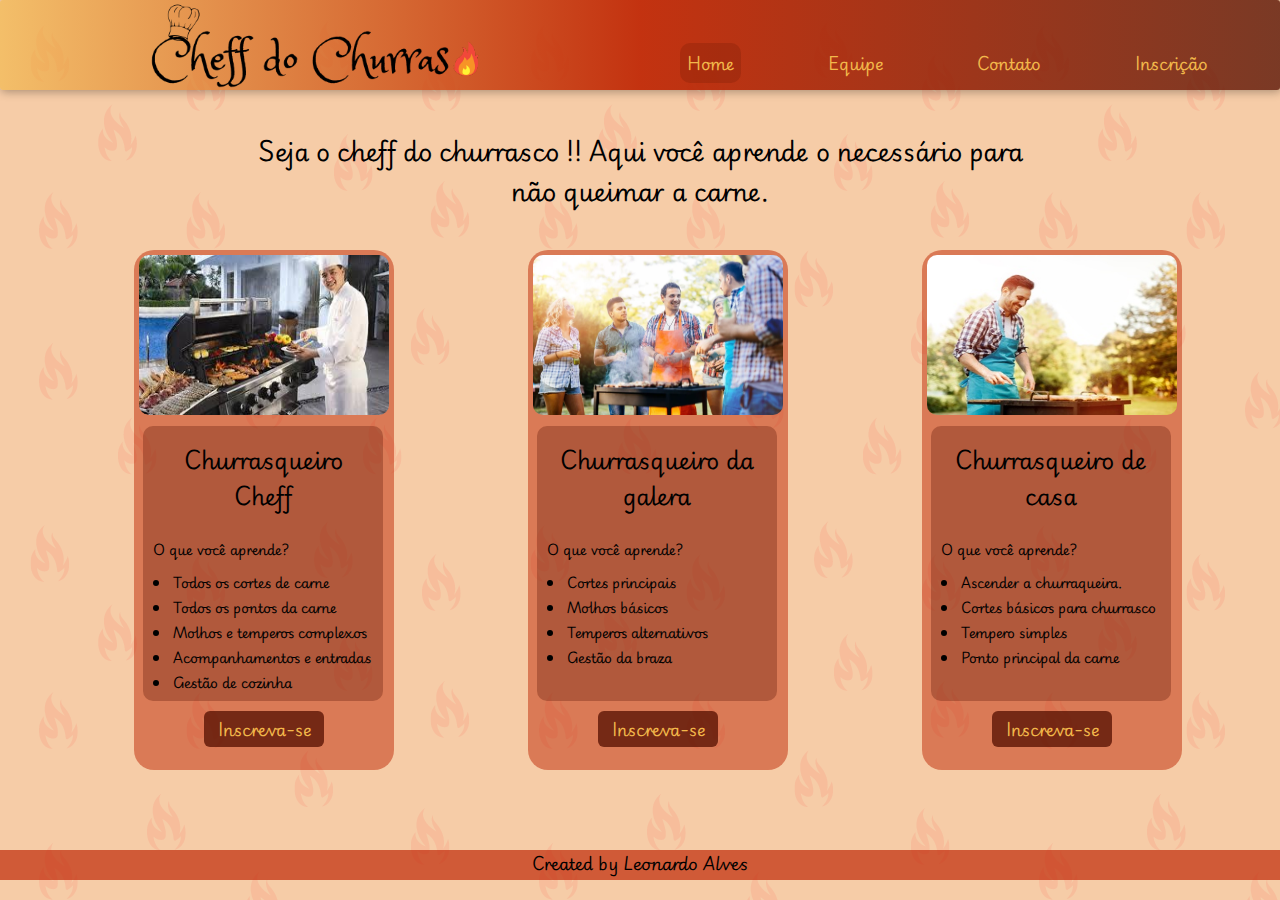
==== index.html @ 3b256075 "Rename Index.html to index.html" ====
<!DOCTYPE html>
<html lang="pt-br">
<head>
    <meta charset="UTF-8">
    <meta name="viewport" content="width=device-width, initial-scale=1.0">
    <title>Cheff Do Churras</title>
    <link rel="stylesheet" href="CSS/style.css">
    <style>
        @import url('https://fonts.googleapis.com/css2?family=Playwrite+GB+S:ital,wght@0,100..400;1,100..400&display=swap');
    </style>
        
        
</head>
<body id="home">
    <header>
        <div id="logo">
            <img src="IMG/logo-final.png" alt="logo">
        </div>
        <nav>
            <ul>
                <li><a id="hm" href="#">Home</a></li>
                <li><a href="View/equipe.html">Equipe</a></li>
                <li><a href="View/contato.html">Contato</a></li>
                <li><a href="View/inscricao.html">Inscrição</a></li>
            </ul>
        </nav>
       
    </header>
    <main>
        
        <h3>Seja o cheff do churrasco !! Aqui você aprende o necessário para não queimar a carne.</h3>
       
        <div id="conteudo">
            <section class="conteudo-sec" id="sessao-1">
                <img src="IMG/chef-profissional.jpg" alt="" class="imagens">
                <div id="conteiner-descrition">
                    <h4>Churrasqueiro Cheff</h4>
                    <h6>O que você aprende?</h6>
                    <ul>
                        <li>Todos os cortes de carne</li>
                        <li>Todos os pontos da carne</li>
                        <li>Molhos e temperos complexos</li>
                        <li>Acompanhamentos e entradas</li>
                        <li>Gestão de cozinha</li>
                    </ul>
                </div>
                <a href="View/inscricao.html" class="btn-inscrever" onclick="msg()">Inscreva-se</a>
            </section>

            <section class="conteudo-sec" id="sessao-2">
                <img src="IMG/churrasco-amigos.webp" alt="" class="imagens">
                <div id="conteiner-descrition">
                    <h4>Churrasqueiro da galera</h4>
                    <h6>O que você aprende?</h6>
                    <ul>
                        <li>Cortes principais</li>
                        <li>Molhos básicos</li>
                        <li>Temperos alternativos</li>
                        <li>Gestão da braza</li>
                        
                    </ul>
                </div>
                <a href="View/inscricao.html" class="btn-inscrever" onclick="msg()">Inscreva-se</a>
            </section>

            <section class="conteudo-sec" id="sessao-3">
               <img src="IMG/homen-churrasqueira.jpg" alt="" class="imagens">
                <div id="conteiner-descrition">
                    <h4>Churrasqueiro de casa</h4>
                    <h6>O que você aprende?</h6>
                    <ul>
                        <li>Ascender a churraqueira.</li>
                        <li>Cortes básicos para churrasco</li>
                        <li>Tempero simples</li>
                        <li>Ponto principal da carne</li>
                    </ul>
                </div>
                <a href="View/inscricao.html" class="btn-inscrever" onclick="msg()">Inscreva-se</a>
            </section>

        </div>
    </main>
    
    <footer>
        <P>Created by <em>Leonardo Alves</em></P>
    </footer>

    <script>
        function msg() {
            alert("Você será direcionado para a página de Inscrição !!");
        }
    </script>
</body>
</html>
---- CSS/style.css ----
*{
    margin: 0px;
    padding: 0px;
}

/* topo - Header */
header{
    background-image: linear-gradient(to right,#f2b84bab,#bf2604ec,#591202c9);
    height: 90px;
    box-shadow: 1px 2px 10px rgba(0, 0, 0, 0.301);
    border-radius: 3px;
}
header #logo img{
   position: relative;
   float: left;
   left: 150px;
   width: 330px;
}
header nav{
    margin-top: 50px;
    width: 50%;
    float: right;
}
header nav ul li{
    list-style: none;
    float: left;
    margin: 0px 40px;
}
a{
    text-decoration: none;
    color: #F2B84B;
    font-size: 1em;
    padding: 7px;
}
a:hover{
    background-color: #59120233;
    border-radius: 10px;
}
/* conteudo - body */
h3{
    
    margin: 40px auto;
    text-align: center;
    font-size: 1.5em;
    width: 800px;
}
body{
    background-image: url(../IMG/fundo.png);
    background-color: #f2801d2d;
    width: 100%;
    height: 100%;
    font-family:"Playwrite GB S";
}
#home a#hm, #contato a#ctt, #inscricao a#ins, #equipe a#eq{
    background-color: #59120233;
    border-radius: 10px;
}

#conteudo{
    width: 1341px;
    margin: 0px auto;
    height: 600px;
}
.conteudo-sec{
    width: 260px;
    height: 520px;
    margin: 0% 10%;
    background-color: #bf26047e;
    border-radius: 20px;
    position: relative;
    float: left;
}
#sessao-2{
    margin: 0%;
}
.imagens{
    width: 250px;
    height: 160px;
    margin:2%;
    border-radius: 10px;
}
#conteiner-descrition{
    width: 220px;
    height: 255px;
    margin: 0% 3.5%;
    border-radius: 10px;
    background-color: #59120250;
    padding: 10px;
}
#conteiner-descrition h4{
    text-align: center;
    margin:2% 0%;
    font-size: 22px;
}
#conteiner-descrition h6{
    margin: 25px 0px 10px 0px;
    font-size: 13px;
}
#conteiner-descrition ul li{
    font-size: 13px;
    list-style: inside;
    line-height: 25px;
}
.btn-inscrever{
    
    text-align: center;
    margin: 10px auto;
    padding: 5px;
    width: 110px;
    display: block;
    background-color: #591202c7;
    border-radius: 6px;
}
.btn-inscrever:hover{
    padding: 10px 15px;
    transition: ease-in;
    transition: 250ms;
    background-color: #460f03;
}
 /* rodapé  */
footer{
    text-align: center;
    height: 30px;
    background-color: #bf2604af;
}
footer em{
    font-weight: bolder;
}
/* PAGINA CONTATO */
body#contato  main form{
    position: relative;
    display: block;
    width: 240px;
    height: 250px;
    background-color:  rgba(160, 81, 45, 0.747);
    padding: 10px;
    margin:0px auto;
    top: 100px;
}
body#contato main form div{
    margin: 5px 0;
}
body#contato textarea{
    width: 230px;
    height: 100px;
}
body#contato #btn-form{
    display: block;
    height: 35px;
    width: 70px;
    margin: 10px auto;
}
body#contato main{
    height: 521px;
}

/* PAGINA INSCRIÇÃO */

body#inscricao  main form{
    position: relative;
    display: block;
    width: 240px;
    height: 250px;
    background-color: rgba(160, 81, 45, 0.747);
    padding: 10px;
    margin:0px auto;
    top: 100px;
}
body#inscricao main form div{
    margin: 20px 0;
}
body#inscricao #btn-form{
    display: block;
    height: 35px;
    width: 70px;
    margin: 10px auto;
}
body#inscricao main{
    height: 521px;
}
body#inscricao input[type="tel"]{
    width: 130px;
}

/* PAGINA EQUIPE */
body#equipe main{
    height: 501px;
}
body#equipe .foto{
    width: 200px;
    height: 140px;
    border-radius: 5px 5px 0px 0px;
}
body#equipe section{
    margin-top: 20px;
}
body#equipe section .conteiner{
    margin: 0 auto;
    width: 910px;
}
body#equipe .conteiner-pessoa{
    display: inline-block;
    width: 200px;
    background-color: #bf26047e;
    border-radius: 5px;
    margin: 0px 50px;
}
body#equipe main section .teste{
    margin-left: 150px;
}

body#equipe section div p, h5{
    margin: 5px;
}
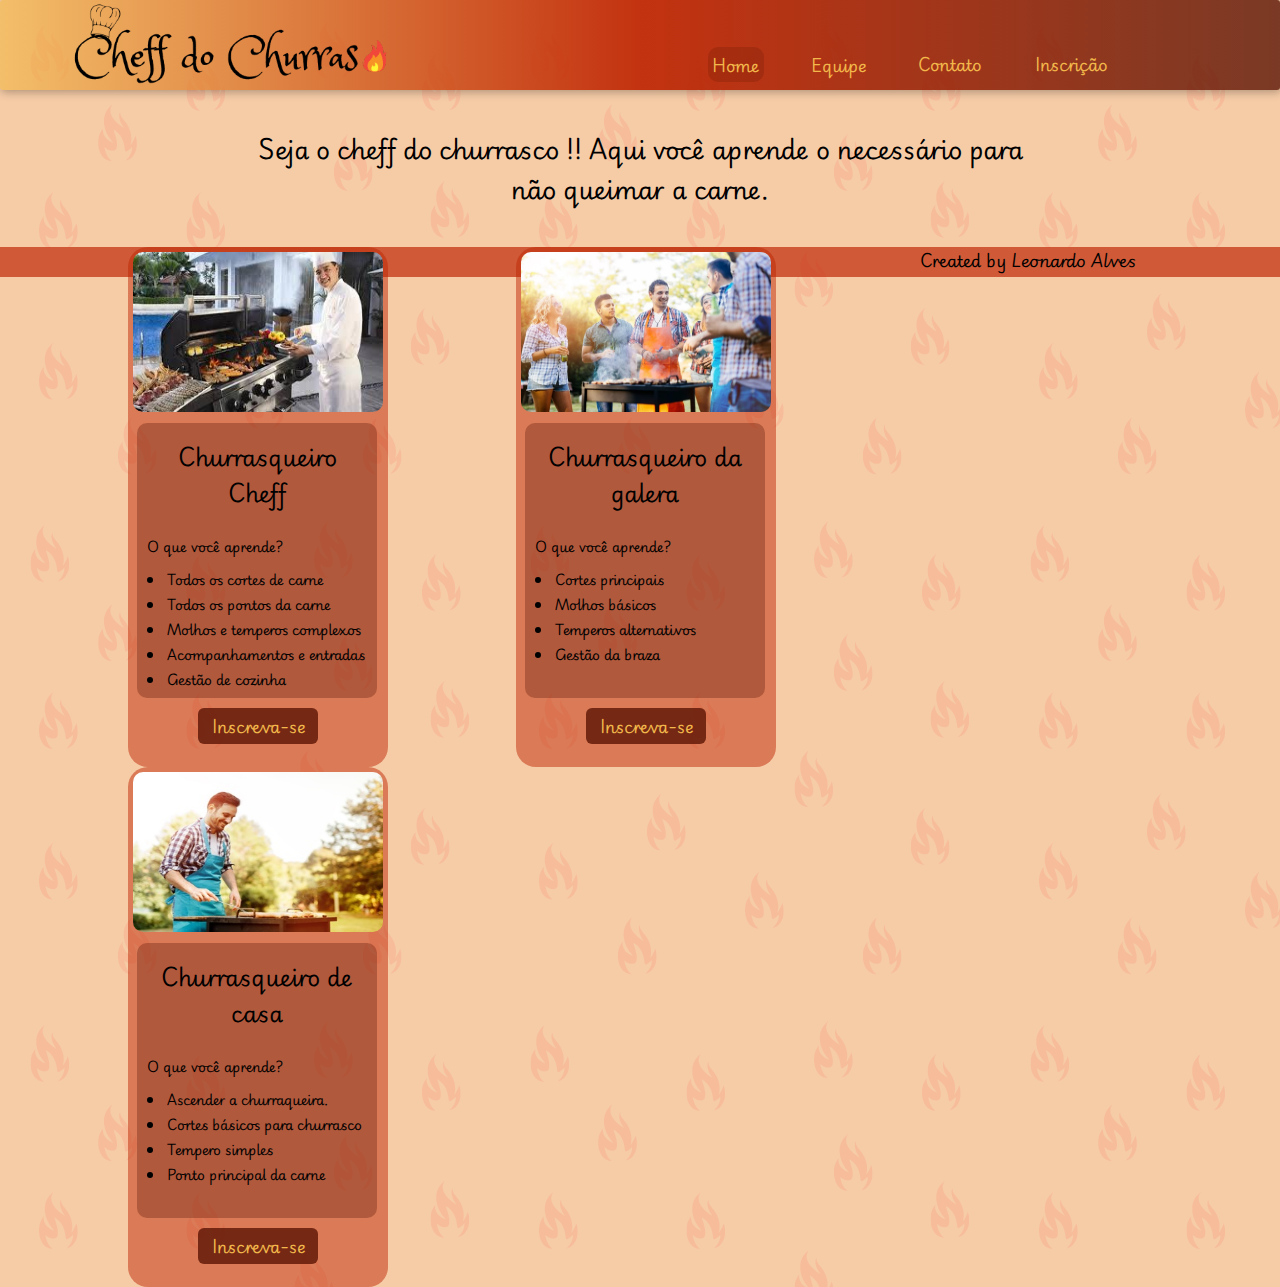
==== commit 9b7266c9: "Reformulação header" ====
--- a/index.html
+++ b/index.html
@@ -24,7 +24,6 @@
                 <li><a href="View/inscricao.html">Inscrição</a></li>
             </ul>
         </nav>
-       
     </header>
     <main>
         
@@ -44,7 +43,7 @@
                         <li>Gestão de cozinha</li>
                     </ul>
                 </div>
-                <a href="View/inscricao.html" class="btn-inscrever" onclick="msg()">Inscreva-se</a>
+                <a href="View/inscricao.html " class="btn-inscrever" onclick="msg()">Inscreva-se</a>
             </section>
 
             <section class="conteudo-sec" id="sessao-2">
--- a/CSS/style.css
+++ b/CSS/style.css
@@ -6,31 +6,33 @@
 /* topo - Header */
 header{
     background-image: linear-gradient(to right,#f2b84bab,#bf2604ec,#591202c9);
-    height: 90px;
+    height: 5%;
     box-shadow: 1px 2px 10px rgba(0, 0, 0, 0.301);
     border-radius: 3px;
+    display: flex;
+    justify-content: space-around;
 }
 header #logo img{
-   position: relative;
-   float: left;
-   left: 150px;
-   width: 330px;
+   width: 70%;
 }
 header nav{
-    margin-top: 50px;
-    width: 50%;
-    float: right;
+    width: 40%;
+    align-self: flex-end;
+    height: 1%;
+    margin: 1%;
+}
+header nav ul{
+    display: flex;    
 }
 header nav ul li{
     list-style: none;
-    float: left;
-    margin: 0px 40px;
+    margin: 0% 5%;
 }
 a{
     text-decoration: none;
     color: #F2B84B;
     font-size: 1em;
-    padding: 7px;
+    padding: 10%;
 }
 a:hover{
     background-color: #59120233;
@@ -39,16 +41,16 @@
 /* conteudo - body */
 h3{
     
-    margin: 40px auto;
+    margin: 3% auto;
     text-align: center;
     font-size: 1.5em;
     width: 800px;
 }
 body{
+    width: 100%;
+    height: 100%;
     background-image: url(../IMG/fundo.png);
     background-color: #f2801d2d;
-    width: 100%;
-    height: 100%;
     font-family:"Playwrite GB S";
 }
 #home a#hm, #contato a#ctt, #inscricao a#ins, #equipe a#eq{
@@ -57,9 +59,10 @@
 }
 
 #conteudo{
-    width: 1341px;
+    width: 100%;
     margin: 0px auto;
-    height: 600px;
+    
+    background-color: turquoise;
 }
 .conteudo-sec{
     width: 260px;
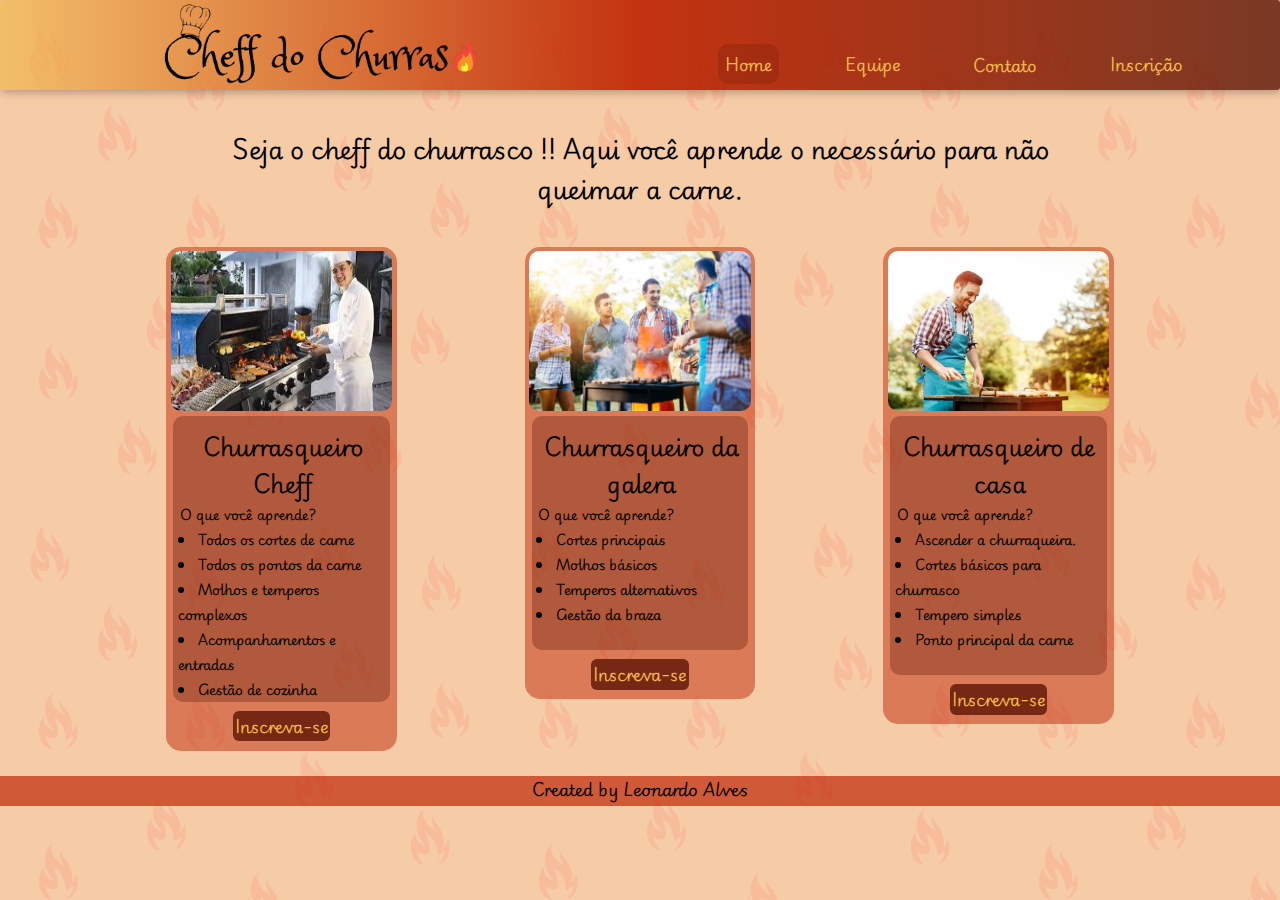
==== commit a400f219: "Reformulação conteudo central" ====
--- a/index.html
+++ b/index.html
@@ -32,7 +32,7 @@
         <div id="conteudo">
             <section class="conteudo-sec" id="sessao-1">
                 <img src="IMG/chef-profissional.jpg" alt="" class="imagens">
-                <div id="conteiner-descrition">
+                <div class="conteiner-descrition">
                     <h4>Churrasqueiro Cheff</h4>
                     <h6>O que você aprende?</h6>
                     <ul>
@@ -48,7 +48,7 @@
 
             <section class="conteudo-sec" id="sessao-2">
                 <img src="IMG/churrasco-amigos.webp" alt="" class="imagens">
-                <div id="conteiner-descrition">
+                <div class="conteiner-descrition">
                     <h4>Churrasqueiro da galera</h4>
                     <h6>O que você aprende?</h6>
                     <ul>
@@ -56,7 +56,6 @@
                         <li>Molhos básicos</li>
                         <li>Temperos alternativos</li>
                         <li>Gestão da braza</li>
-                        
                     </ul>
                 </div>
                 <a href="View/inscricao.html" class="btn-inscrever" onclick="msg()">Inscreva-se</a>
@@ -64,7 +63,7 @@
 
             <section class="conteudo-sec" id="sessao-3">
                <img src="IMG/homen-churrasqueira.jpg" alt="" class="imagens">
-                <div id="conteiner-descrition">
+                <div class="conteiner-descrition">
                     <h4>Churrasqueiro de casa</h4>
                     <h6>O que você aprende?</h6>
                     <ul>
--- a/CSS/style.css
+++ b/CSS/style.css
@@ -14,6 +14,7 @@
 }
 header #logo img{
    width: 70%;
+   margin-left: 20%;
 }
 header nav{
     width: 40%;
@@ -26,13 +27,13 @@
 }
 header nav ul li{
     list-style: none;
-    margin: 0% 5%;
-}
-a{
+    margin: 0% 7%;
+}
+li a{
     text-decoration: none;
     color: #F2B84B;
     font-size: 1em;
-    padding: 10%;
+    padding: 15%;
 }
 a:hover{
     background-color: #59120233;
@@ -44,7 +45,7 @@
     margin: 3% auto;
     text-align: center;
     font-size: 1.5em;
-    width: 800px;
+    width: 70%;
 }
 body{
     width: 100%;
@@ -60,59 +61,63 @@
 
 #conteudo{
     width: 100%;
-    margin: 0px auto;
-    
-    background-color: turquoise;
+    margin: 2% auto;
+    display: flex;
+    justify-content: center;
 }
 .conteudo-sec{
-    width: 260px;
-    height: 520px;
+    width: 18%;
+    height: 100%;
+    background-color: #bf26047e;
+    border-radius: 15px;
     margin: 0% 10%;
-    background-color: #bf26047e;
-    border-radius: 20px;
-    position: relative;
-    float: left;
+    display: flex;
+    flex-direction: column;
+    align-items: center;
+    box-sizing: border-box;
 }
 #sessao-2{
     margin: 0%;
 }
 .imagens{
-    width: 250px;
+    width: 96%;
     height: 160px;
-    margin:2%;
-    border-radius: 10px;
-}
-#conteiner-descrition{
-    width: 220px;
-    height: 255px;
-    margin: 0% 3.5%;
+    border-radius: 10px;
+    margin: 2% 0%;
+}
+#sessao-2 .conteiner-descrition, #sessao-3 .conteiner-descrition{
+    padding-bottom: 10%;
+}
+.conteiner-descrition{
+    width: 94%;
+    height: 60%;
     border-radius: 10px;
     background-color: #59120250;
-    padding: 10px;
-}
-#conteiner-descrition h4{
-    text-align: center;
-    margin:2% 0%;
-    font-size: 22px;
-}
-#conteiner-descrition h6{
-    margin: 25px 0px 10px 0px;
-    font-size: 13px;
-}
-#conteiner-descrition ul li{
+    padding: 5% 1% 0% 2%;
+    box-sizing: border-box;
+}
+.conteiner-descrition h4{
+    text-align: center;
+    font-size: 1.4em;
+}
+.conteiner-descrition h6{
+    font-size: 0.8em;
+    margin:1%;
+}
+.conteiner-descrition ul li{
     font-size: 13px;
     list-style: inside;
     line-height: 25px;
 }
 .btn-inscrever{
-    
-    text-align: center;
-    margin: 10px auto;
-    padding: 5px;
-    width: 110px;
-    display: block;
+    text-align: center;
     background-color: #591202c7;
     border-radius: 6px;
+    text-decoration: none;
+    color: #F2B84B;
+    font-size: 1em;
+    padding: 1%;
+    margin: 4% 0%;
 }
 .btn-inscrever:hover{
     padding: 10px 15px;
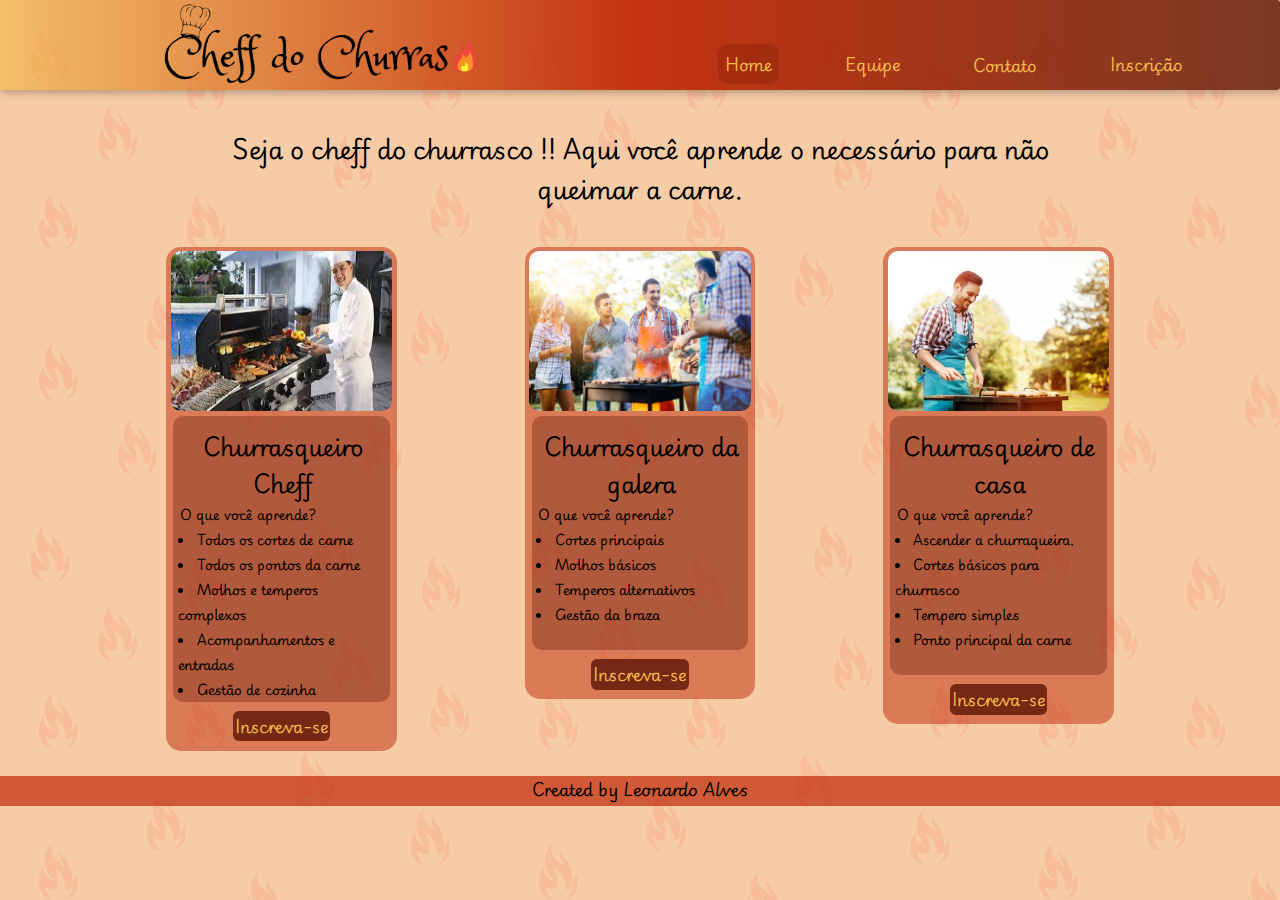
==== commit 63fb76d3: "Add media querie resolução 500px" ====
--- a/index.html
+++ b/index.html
@@ -5,6 +5,7 @@
     <meta name="viewport" content="width=device-width, initial-scale=1.0">
     <title>Cheff Do Churras</title>
     <link rel="stylesheet" href="CSS/style.css">
+    <link rel="stylesheet" href="CSS/queries.css">
     <style>
         @import url('https://fonts.googleapis.com/css2?family=Playwrite+GB+S:ital,wght@0,100..400;1,100..400&display=swap');
     </style>
--- a/CSS/style.css
+++ b/CSS/style.css
@@ -23,7 +23,7 @@
     margin: 1%;
 }
 header nav ul{
-    display: flex;    
+    display: flex; 
 }
 header nav ul li{
     list-style: none;
@@ -41,15 +41,12 @@
 }
 /* conteudo - body */
 h3{
-    
     margin: 3% auto;
     text-align: center;
     font-size: 1.5em;
     width: 70%;
 }
 body{
-    width: 100%;
-    height: 100%;
     background-image: url(../IMG/fundo.png);
     background-color: #f2801d2d;
     font-family:"Playwrite GB S";
@@ -61,6 +58,7 @@
 
 #conteudo{
     width: 100%;
+    height: 90%;
     margin: 2% auto;
     display: flex;
     justify-content: center;
@@ -74,7 +72,7 @@
     display: flex;
     flex-direction: column;
     align-items: center;
-    box-sizing: border-box;
+    box-sizing: content-box;
 }
 #sessao-2{
     margin: 0%;
@@ -105,7 +103,7 @@
     margin:1%;
 }
 .conteiner-descrition ul li{
-    font-size: 13px;
+    font-size: 0.8em;
     list-style: inside;
     line-height: 25px;
 }
@@ -120,7 +118,7 @@
     margin: 4% 0%;
 }
 .btn-inscrever:hover{
-    padding: 10px 15px;
+    padding: 3%;
     transition: ease-in;
     transition: 250ms;
     background-color: #460f03;
--- a/CSS/queries.css
+++ b/CSS/queries.css
@@ -0,0 +1,96 @@
+@media screen and (max-width: 500px) {
+    header{
+        flex-direction: column;
+    }
+    header #logo img{
+        margin-left: 0%;
+    }
+    header #logo{
+        text-align: center;
+    }
+    header nav ul{
+        justify-content: center;
+        
+    }
+    header nav{
+        width: 100%;
+    }
+    li a{
+        padding: 7%;
+    }
+
+    /* body */
+
+    h3{
+        font-size: 1.2em;
+    }
+    #conteudo{
+        width: 100%;
+        height: 90%;
+        margin: 0%;
+        display: flex;
+        flex-direction: column;
+    }
+    .conteudo-sec{
+        width: 95%;
+        height: 250px;
+        background-color: #bf260467;
+        border-radius: 15px;
+        margin: 2% auto;
+        display: grid;
+        grid-template-columns: 1fr 1fr;
+        grid-template-rows: 80% 20%;
+        box-sizing: content-box;
+        align-items: flex-start;
+    }
+    #sessao-2{
+        margin: 0% auto;
+    }
+    .imagens{
+        grid-column: 1/2;
+        grid-row: 1/2;
+        width: 100%;
+        height: 100%;
+        border-radius: 10px;
+        margin: 2%;
+    }
+    #sessao-2 .conteiner-descrition, #sessao-3 .conteiner-descrition{
+        padding-bottom: 0%;
+    }
+    .conteiner-descrition{
+        width: 95%;
+        height: 100%;
+        border-radius: 10px;
+        background-color: #59120250;
+        margin: 2%;
+        padding: 5%;
+    }
+    .conteiner-descrition h4{
+        text-align: center;
+        font-size: 1.1em;
+    }
+    .conteiner-descrition h6{
+        font-size: 0.7em;
+        margin:5% 0%;
+    }
+    .conteiner-descrition ul li{
+        font-size: 0.7em;
+        list-style: inside;
+        line-height: 20px;
+    }
+    .btn-inscrever{
+        grid-column: 1/3;
+        font-size: 1em;
+        padding: 0.2% 0%;
+        width: 50%;
+        margin: 0% auto;
+        position: relative;
+        top: 12px;
+    }
+    .btn-inscrever:hover{
+        padding: 0.5% 1%;
+        transition: ease-in;
+        transition: 250ms;
+        background-color: #460f03;
+    }
+}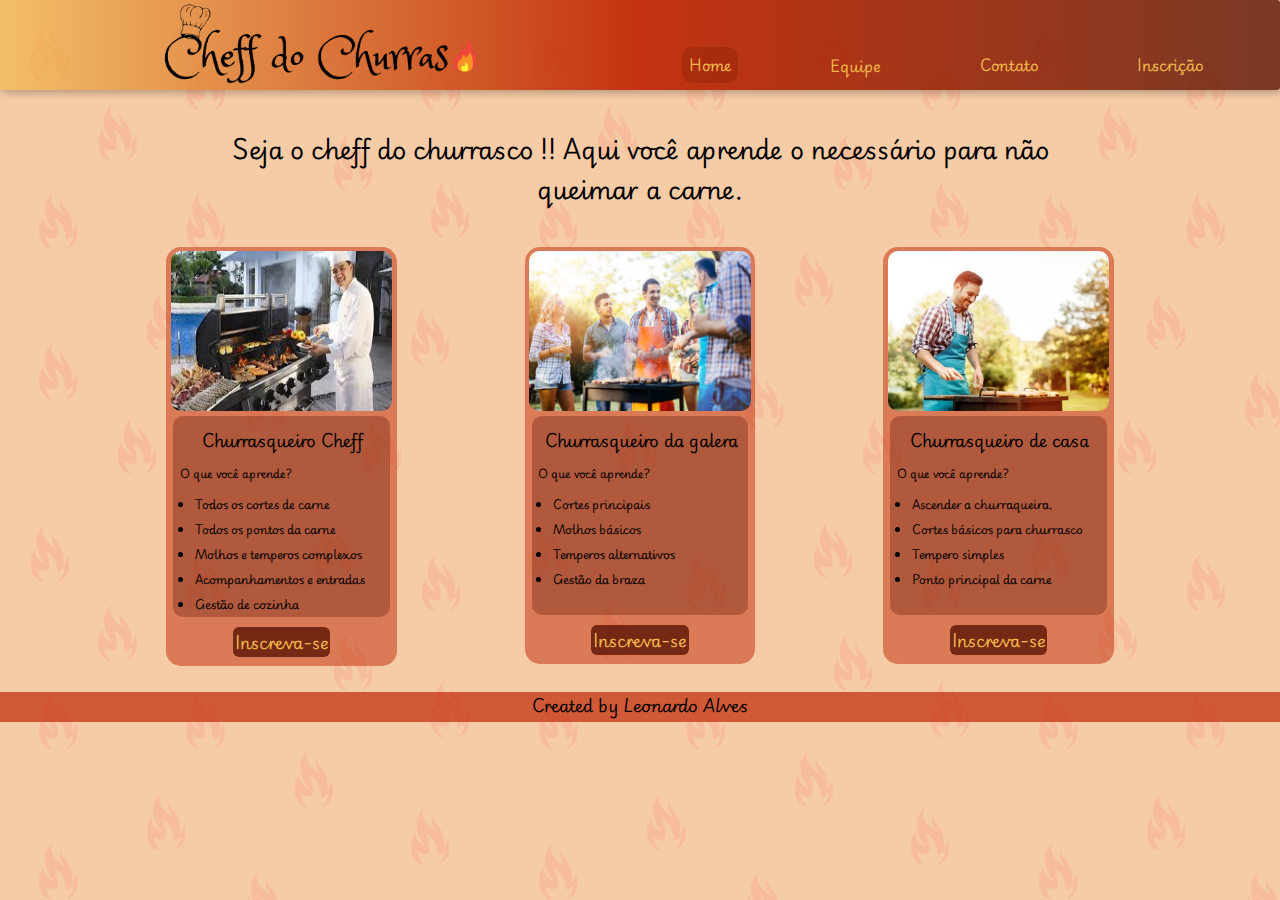
==== commit c88e2f69: "reajuste_resposividade" ====
--- a/index.html
+++ b/index.html
@@ -6,6 +6,7 @@
     <title>Cheff Do Churras</title>
     <link rel="stylesheet" href="CSS/style.css">
     <link rel="stylesheet" href="CSS/queries.css">
+    <link rel="stylesheet" href="CSS/queriesTablet.css">
     <style>
         @import url('https://fonts.googleapis.com/css2?family=Playwrite+GB+S:ital,wght@0,100..400;1,100..400&display=swap');
     </style>
@@ -44,7 +45,9 @@
                         <li>Gestão de cozinha</li>
                     </ul>
                 </div>
-                <a href="View/inscricao.html " class="btn-inscrever" onclick="msg()">Inscreva-se</a>
+                <div class="conteiner-bnt-inscrever">
+                    <a href="View/inscricao.html " class="btn-inscrever" onclick="msg()">Inscreva-se</a>
+                </div>
             </section>
 
             <section class="conteudo-sec" id="sessao-2">
@@ -59,7 +62,9 @@
                         <li>Gestão da braza</li>
                     </ul>
                 </div>
-                <a href="View/inscricao.html" class="btn-inscrever" onclick="msg()">Inscreva-se</a>
+                <div class="conteiner-bnt-inscrever">
+                    <a href="View/inscricao.html " class="btn-inscrever" onclick="msg()">Inscreva-se</a>
+                </div>
             </section>
 
             <section class="conteudo-sec" id="sessao-3">
@@ -74,7 +79,9 @@
                         <li>Ponto principal da carne</li>
                     </ul>
                 </div>
-                <a href="View/inscricao.html" class="btn-inscrever" onclick="msg()">Inscreva-se</a>
+                <div class="conteiner-bnt-inscrever">
+                    <a href="View/inscricao.html " class="btn-inscrever" onclick="msg()">Inscreva-se</a>
+                </div>
             </section>
 
         </div>
--- a/CSS/style.css
+++ b/CSS/style.css
@@ -23,16 +23,16 @@
     margin: 1%;
 }
 header nav ul{
-    display: flex; 
+    display: flex;
+    justify-content: space-between;
 }
 header nav ul li{
     list-style: none;
-    margin: 0% 7%;
 }
 li a{
     text-decoration: none;
     color: #F2B84B;
-    font-size: 1em;
+    font-size: 90%;
     padding: 15%;
 }
 a:hover{
@@ -43,7 +43,7 @@
 h3{
     margin: 3% auto;
     text-align: center;
-    font-size: 1.5em;
+    font-size: 150%;
     width: 70%;
 }
 body{
@@ -58,7 +58,6 @@
 
 #conteudo{
     width: 100%;
-    height: 90%;
     margin: 2% auto;
     display: flex;
     justify-content: center;
@@ -96,19 +95,22 @@
 }
 .conteiner-descrition h4{
     text-align: center;
-    font-size: 1.4em;
 }
 .conteiner-descrition h6{
-    font-size: 0.8em;
-    margin:1%;
+    margin:5% 1%;
 }
 .conteiner-descrition ul li{
-    font-size: 0.8em;
+    font-size: 70%;
     list-style: inside;
     line-height: 25px;
+   
+}
+.conteiner-bnt-inscrever{
+    width: 100%;
+    padding: 5%;
+    text-align: center;
 }
 .btn-inscrever{
-    text-align: center;
     background-color: #591202c7;
     border-radius: 6px;
     text-decoration: none;
--- a/CSS/queries.css
+++ b/CSS/queries.css
@@ -1,4 +1,4 @@
-@media screen and (max-width: 500px) {
+@media screen and (max-width: 600px) {
     header{
         flex-direction: column;
     }
@@ -10,10 +10,13 @@
     }
     header nav ul{
         justify-content: center;
-        
+
     }
     header nav{
         width: 100%;
+    }
+    header nav ul li{
+        margin: 0% 5%;
     }
     li a{
         padding: 7%;
@@ -78,17 +81,22 @@
         list-style: inside;
         line-height: 20px;
     }
+    .conteiner-bnt-inscrever{
+        display: flex;
+        grid-column: 1/3;
+        padding: 0%;
+        height: 100%;
+        align-items: center;
+    }
     .btn-inscrever{
-        grid-column: 1/3;
         font-size: 1em;
         padding: 0.2% 0%;
-        width: 50%;
+        width: 40%;
+        height: 55%;
         margin: 0% auto;
-        position: relative;
-        top: 12px;
     }
     .btn-inscrever:hover{
-        padding: 0.5% 1%;
+        padding: 0.7% 2%;
         transition: ease-in;
         transition: 250ms;
         background-color: #460f03;
--- a/CSS/queriesTablet.css
+++ b/CSS/queriesTablet.css
@@ -0,0 +1,15 @@
+@media screen and (max-width: 1100px) and (min-width:601px
+){
+    header #logo{
+        width:30%;
+    }
+    header #logo img{
+        width:100%;
+    }
+    .conteudo-sec{
+        width: 22%;
+        height: 100%;
+        border-radius: 15px;
+        margin: 0% 5%;
+    }
+}